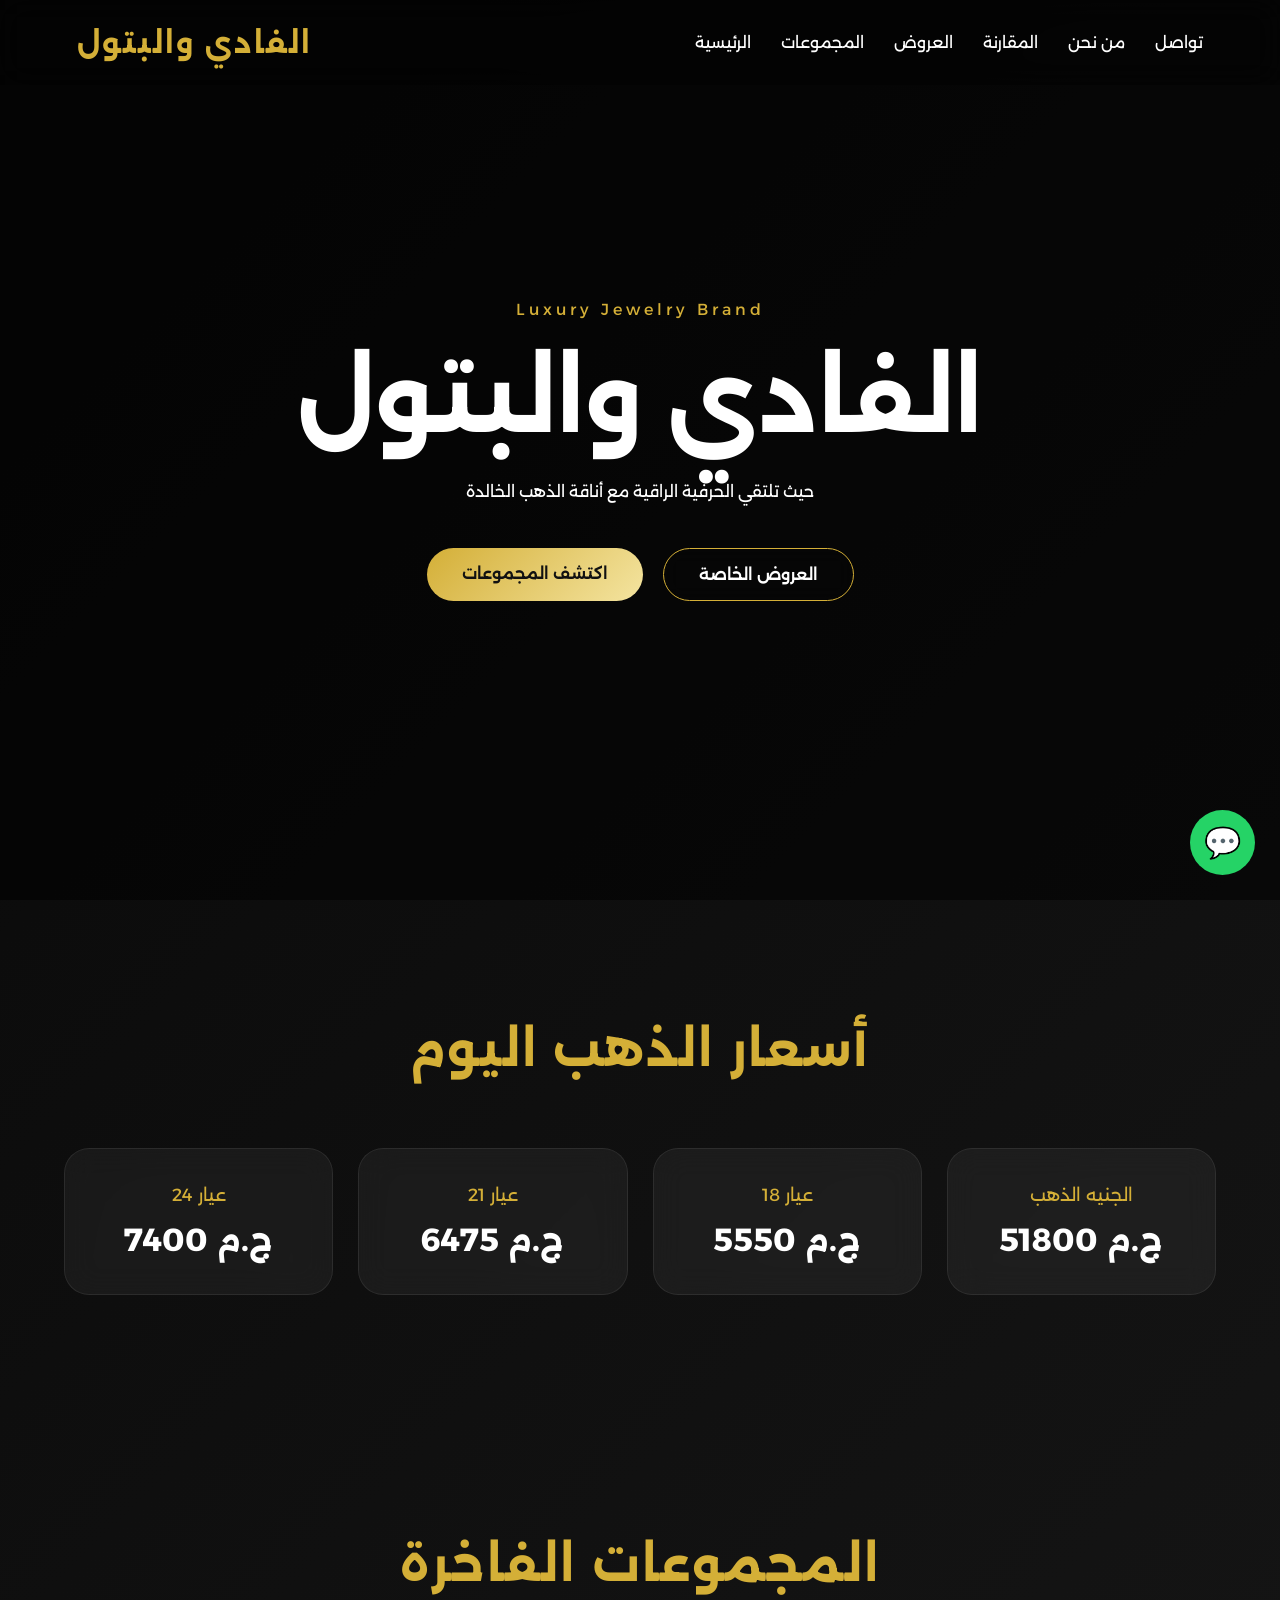
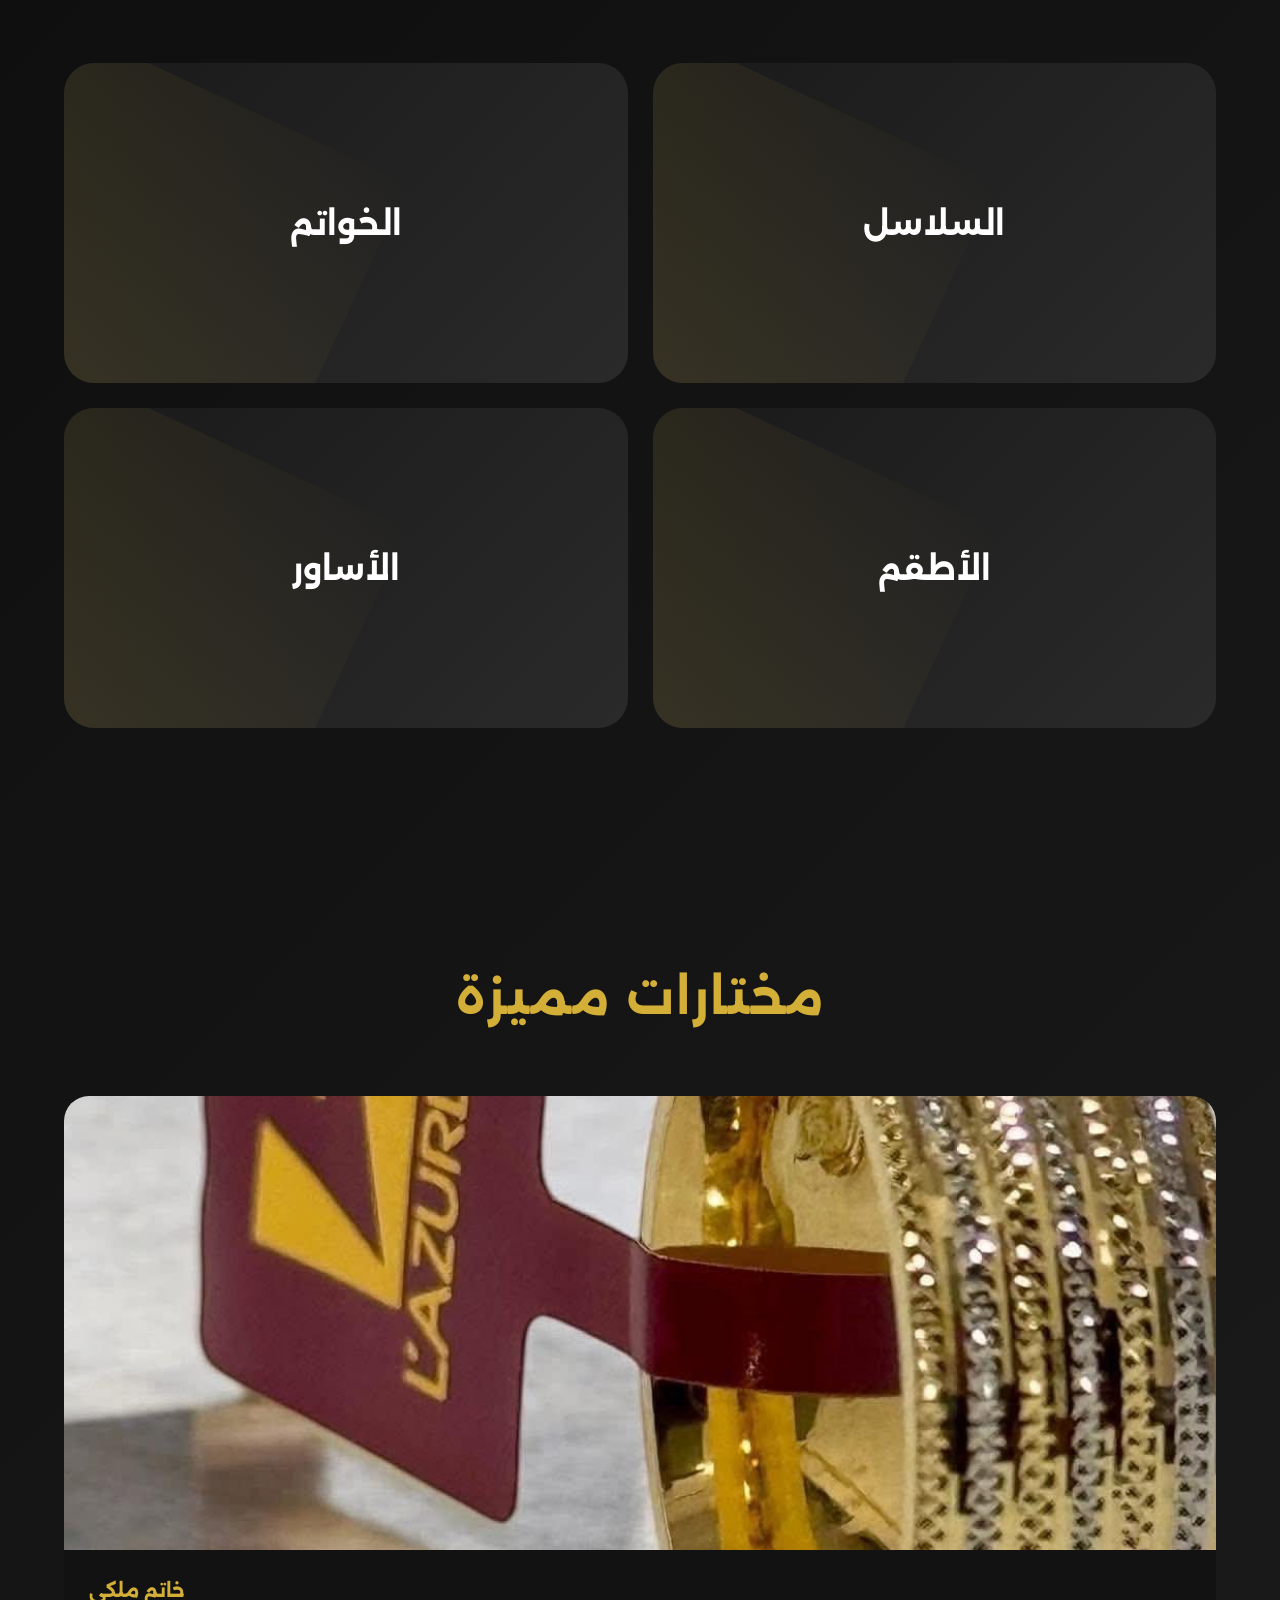
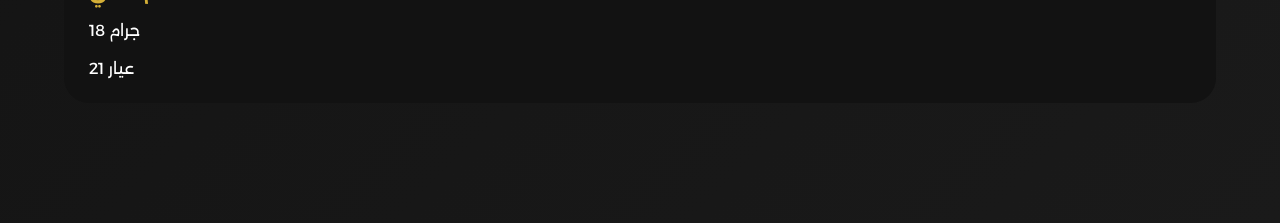
==== index.html @ ba135b95 "Add files via upload" ====
<!DOCTYPE html>
<html>
    <head>
        <meta charset="UTF-8">
        <link rel="stylesheet" href="css/style.css">
        <title>الفادى والبتول | مجوهرات ذهب</title>
    </head>
    <body>
        <header class="navbar">

    <div class="logo">
        الفادي والبتول
    </div>

    <nav>

        <a href="index.html">الرئيسية</a>

        <a href="products.html">المجموعات</a>

        <a href="offers.html">العروض</a>

        <a href="compare.html">المقارنة</a>

        <a href="about.html">من نحن</a>

        <a href="contact.html">تواصل</a>

    </nav>

        </header>
        <section class="hero">

    <video autoplay muted loop playsinline>

        <source
        src="assets/videos/hero-video.mp4"
        type="video/mp4">

    </video>

    <div class="overlay"></div>

    <div class="hero-content">

        <span>Luxury Jewelry Brand</span>

        <h1>
            الفادي والبتول
        </h1>

        <p>

            حيث تلتقي الحرفية الراقية
            مع أناقة الذهب الخالدة

        </p>

        <div class="hero-buttons">

            <a href="products.html">
                اكتشف المجموعات
            </a>

            <a href="offers.html">
                العروض الخاصة
            </a>

        </div>

    </div>

        </section>
        <section class="gold-prices">

    <div class="container">

        <h2 class="section-title">
            أسعار الذهب اليوم
        </h2>

        <div class="price-grid">

            <div class="price-card">
                <span>عيار 24</span>
                <h3>7400 ج.م</h3>
            </div>

            <div class="price-card">
                <span>عيار 21</span>
                <h3>6475 ج.م</h3>
            </div>

            <div class="price-card">
                <span>عيار 18</span>
                <h3>5550 ج.م</h3>
            </div>

            <div class="price-card">
                <span>الجنيه الذهب</span>
                <h3>51800 ج.م</h3>
            </div>

        </div>

    </div>

        </section>

        <section class="collections">

    <div class="container">

        <h2 class="section-title">
            المجموعات الفاخرة
        </h2>

        <div class="collection-grid">

            <div class="collection-card">
                <h3>الخواتم</h3>
            </div>

            <div class="collection-card">
                <h3>السلاسل</h3>
            </div>

            <div class="collection-card">
                <h3>الأساور</h3>
            </div>

            <div class="collection-card">
                <h3>الأطقم</h3>
            </div>

        </div>

    </div>

        </section>


        <section class="featured-products">

    <div class="container">

        <h2 class="section-title">
            مختارات مميزة
        </h2>

        <div class="products-grid">

            <div class="product-card">

                <img  style="width: 35cm; height: 12cm;" src="./images/rings/FB_IMG_1780835748089.jpg" >

                <div class="product-info">

                    <h3>خاتم ملكي</h3><br>

                   <p> 18 جرام </p><br>
                   <p>عيار 21</p>                    

                </div>

            </div>

        </div>

    </div>

        </section>

        <a
href="https://wa.me/201141434314"
class="whatsapp-btn">

💬

        </a>
        
    </body>
</html>
---- css/style.css ----
/* =========================
   GOOGLE FONT
========================= */

@import url('https://fonts.googleapis.com/css2?family=Alexandria:wght@300;400;500;600;700&display=swap');

:root{

    --gold:#D4AF37;
    --gold-light:#F4E4A0;

    --dark:#080808;
    --dark-2:#121212;
    --dark-3:#1A1A1A;

    --white:#ffffff;

    --transition:.4s ease;
}

/* =========================
   RESET
========================= */

*{
    margin:0;
    padding:0;
    box-sizing:border-box;
}

html{
    scroll-behavior:smooth;
}

body{

    font-family:'Alexandria',sans-serif;

    background:
    linear-gradient(
    135deg,
    var(--dark),
    var(--dark-2),
    var(--dark-3));

    color:white;

    overflow-x:hidden;
}

/* =========================
   CONTAINER
========================= */

.container{
    width:90%;
    max-width:1400px;
    margin:auto;
}

/* =========================
   SECTION
========================= */

section{
    padding:120px 0;
}

/* =========================
   TITLE
========================= */

.section-title{

    font-size:3rem;
    text-align:center;

    color:var(--gold);

    margin-bottom:70px;

    letter-spacing:2px;
}

.navbar{

    position:fixed;

    top:0;
    left:0;

    width:100%;

    display:flex;

    justify-content:space-between;

    align-items:center;

    padding:25px 6%;

    z-index:1000;

    backdrop-filter:blur(15px);

    background:
    rgba(0,0,0,.25);
}

.logo{

    color:var(--gold);

    font-size:1.8rem;

    font-weight:700;

    letter-spacing:2px;
}

nav{

    display:flex;
    gap:30px;
}

nav a{

    color:white;

    text-decoration:none;

    transition:var(--transition);
}

nav a:hover{

    color:var(--gold);
}

.hero{

    height:100vh;

    position:relative;

    overflow:hidden;
}

.hero video{

    position:absolute;

    width:100%;
    height:100%;

    object-fit:cover;
}

.overlay{

    position:absolute;

    inset:0;

    background:
    rgba(0,0,0,.55);
}

.hero-content{

    position:relative;

    z-index:5;

    height:100%;

    display:flex;

    flex-direction:column;

    justify-content:center;

    align-items:center;

    text-align:center;
}

.hero-content span{

    color:var(--gold);

    letter-spacing:4px;

    margin-bottom:20px;
}

.hero-content h1{

    font-size:6rem;

    margin-bottom:20px;
}

.hero-content p{

    max-width:700px;

    line-height:2;
}

.hero-buttons{
    display:flex;
    gap:20px;
    margin-top:40px;
    flex-wrap:wrap;
    justify-content:center;
}

.hero-buttons a{
    text-decoration:none;
    padding:16px 35px;
    border-radius:50px;
    font-size:1rem;
    font-weight:600;
    transition:0.4s ease;
    position:relative;
    overflow:hidden;
}

/* الزر الأساسي */
.hero-buttons a:first-child{
    background:linear-gradient(
        135deg,
        #D4AF37,
        #F4E4A0
    );

    color:#111;
}

/* الزر الثانوي */
.hero-buttons a:last-child{
    border:1px solid #D4AF37;
    color:#fff;
    backdrop-filter:blur(10px);
}

/* Hover */
.hero-buttons a:hover{
    transform:translateY(-4px);
}

/* لمعان ذهبي */
.hero-buttons a::before{
    content:"";

    position:absolute;

    top:0;
    left:-120%;

    width:100%;
    height:100%;

    background:
    linear-gradient(
        90deg,
        transparent,
        rgba(255,255,255,.4),
        transparent
    );

    transition:.8s;
}

.hero-buttons a:hover::before{
    left:120%;
}

/* Hover خاص بالزر الأول */
.hero-buttons a:first-child:hover{
    box-shadow:
    0 0 20px rgba(212,175,55,.5),
    0 0 40px rgba(212,175,55,.3);
}

/* Hover خاص بالزر الثاني */
.hero-buttons a:last-child:hover{
    background:#D4AF37;
    color:#111;
}

.gold-prices{
    padding:120px 0;
}

.price-grid{
    display:grid;
    grid-template-columns:repeat(auto-fit,minmax(250px,1fr));
    gap:25px;
}

.price-card{

    padding:35px;

    border-radius:25px;

    backdrop-filter:blur(15px);

    background:
    rgba(255,255,255,.05);

    border:
    1px solid rgba(255,255,255,.08);

    text-align:center;

    transition:.4s;
}

.price-card:hover{

    transform:translateY(-10px);

    border-color:#D4AF37;
}

.price-card span{

    color:#D4AF37;

    font-size:1.1rem;
}

.price-card h3{

    margin-top:15px;

    font-size:2rem;
}

.collection-grid{

    display:grid;

    grid-template-columns:
    repeat(2,1fr);

    gap:25px;
}

.collection-card{

    height:320px;

    border-radius:30px;

    display:flex;

    justify-content:center;

    align-items:center;

    position:relative;

    overflow:hidden;

    cursor:pointer;

    background:
    linear-gradient(
    135deg,
    #1a1a1a,
    #2a2a2a);
}

.collection-card h3{

    font-size:2rem;

    color:#fff;

    z-index:2;
}

.collection-card::before{

    content:"";

    position:absolute;

    width:150%;

    height:150%;

    background:
    linear-gradient(
    45deg,
    transparent,
    rgba(212,175,55,.15),
    transparent);

    transform:rotate(25deg);

    left:-100%;

    transition:1s;
}

.collection-card:hover::before{

    left:100%;
}

.products-grid{

    display:grid;

    grid-template-columns:
    repeat(auto-fit,minmax(300px,1fr));

    gap:30px;
}

.product-card{

    overflow:hidden;

    border-radius:25px;

    background:#121212;

    transition:.4s;
}

.product-card img{

    width:100%;

    height:350px;

    object-fit:cover;
}

.product-card:hover{

    transform:translateY(-10px);
}

.product-info{

    padding:25px;
}

.product-info h3{

    color:#D4AF37;
}

.product-info a{

    display:inline-block;

    margin-top:15px;

    text-decoration:none;

    color:#fff;
}

.whatsapp-btn{

    position:fixed;

    right:25px;

    bottom:25px;

    width:65px;

    height:65px;

    border-radius:50%;

    display:flex;

    justify-content:center;

    align-items:center;

    background:#25D366;

    font-size:30px;

    text-decoration:none;

    z-index:9999;
}

.products-hero{

    padding-top:180px;
    padding-bottom:80px;

    text-align:center;
}

.products-hero h1{

    font-size:4rem;

    color:#D4AF37;

    margin-bottom:20px;
}

.products-hero p{

    color:#ddd;

    font-size:1.1rem;
}

.products-toolbar{

    width:90%;
    max-width:1200px;

    margin:auto;

    display:flex;

    gap:20px;

    justify-content:center;

    flex-wrap:wrap;

    margin-bottom:80px;
}

.products-toolbar input,
.products-toolbar select{

    padding:15px 20px;

    border:none;

    border-radius:50px;

    background:#181818;

    color:white;

    min-width:250px;
}

.magazine-layout{

    width:90%;

    max-width:1400px;

    margin:auto;

    display:grid;

    grid-template-columns:
    repeat(12,1fr);

    gap:25px;
}

.luxury-card{

    position:relative;

    overflow:hidden;

    border-radius:30px;

    cursor:pointer;

    margin: 20px;
}

.large{
    grid-column:span 8;
    height:600px;
}

.medium{
    grid-column:span 4;
    height:600px;
}

.small{
    grid-column:span 6;
    height:450px;
}

.luxury-card img{

    width:100%;
    height:100%;

    object-fit:cover;

    transition:.8s;
}

.luxury-card:hover img{

    transform:scale(1.08);
}

.card-overlay{

    position:absolute;

    inset:0;

    background:
    linear-gradient(
    to top,
    rgba(0,0,0,.85),
    transparent);

    display:flex;

    flex-direction:column;

    justify-content:flex-end;

    padding:30px;
}

.card-overlay h3{

    color:#D4AF37;

    font-size:2rem;
}

.card-overlay p{

    margin:10px 0;
}
.wishlist-btn{

    position:absolute;

    top:20px;
    right:20px;

    width:50px;
    height:50px;

    border:none;

    border-radius:50%;

    background:
    rgba(255,255,255,.15);

    color:white;

    font-size:22px;

    cursor:pointer;

    z-index:5;
}

.wishlist-btn.active{

    background:#D4AF37;

    color:black;
}

.product-page{
    padding:140px 5%;
}

.product-container{
    display:grid;
    grid-template-columns:1fr 1fr;
    gap:60px;
    align-items:center;
}
.product-gallery img{
    width:100%;
    border-radius:25px;
}

.thumbs{
    display:flex;
    gap:15px;
    margin-top:20px;
}

.thumbs img{
    width:80px;
    height:80px;
    object-fit:cover;
    border-radius:15px;
    cursor:pointer;
    opacity:0.7;
    transition:.3s;
}

.thumbs img:hover{
    opacity:1;
    transform:scale(1.1);
}

.product-info h1{
    font-size:2.8rem;
    color:#D4AF37;
}

.price{
    font-size:2rem;
    margin:20px 0;
    color:white;
}

.desc{
    line-height:1.8;
    color:#ccc;
}

.specs{
    list-style:none;
    margin:20px 0;
}

.specs li{
    padding:10px 0;
    border-bottom:1px solid rgba(255,255,255,0.1);
}
.whatsapp-buy{
    display:inline-block;
    margin-top:25px;
    padding:15px 35px;
    background:#25D366;
    color:white;
    text-decoration:none;
    border-radius:50px;
    font-weight:bold;
    transition:.4s;
}

.whatsapp-buy:hover{
    transform:translateY(-5px);
    box-shadow:0 10px 25px rgba(37,211,102,0.3);
}

.related{
    padding:100px 5%;
}

.related h2{
    text-align:center;
    color:#D4AF37;
    margin-bottom:50px;
}

.related-grid{
    display:grid;
    grid-template-columns:repeat(auto-fit,minmax(250px,1fr));
    gap:30px;
}

.related-card{
    background:#121212;
    padding:20px;
    border-radius:20px;
    text-align:center;
    transition:.4s;
}

.related-card:hover{
    transform:translateY(-10px);
}

.related-card img{
    width:100%;
    border-radius:15px;
    margin-bottom:15px;
}
.offer-hero{
    text-align:center;
    padding:160px 5% 80px;
}

.offer-hero h1{
    font-size:3.5rem;
    color:#D4AF37;
}

.timer{
    display:flex;
    justify-content:center;
    gap:20px;
    margin-top:30px;
    flex-wrap:wrap;
}

.timer div{
    background:rgba(255,255,255,0.05);
    padding:20px;
    border-radius:20px;
    min-width:100px;
    border:1px solid rgba(212,175,55,0.2);
}

.offers-grid{
    display:grid;
    grid-template-columns:repeat(auto-fit,minmax(280px,1fr));
    gap:30px;
    padding:60px 5%;
}

.offer-card{
    background:#121212;
    border-radius:25px;
    overflow:hidden;
    text-align:center;
    transition:.4s;
}

.offer-card:hover{
    transform:translateY(-10px);
}

.offer-card img{
    width:100%;
    height:300px;
    object-fit:cover;
}

.old{
    text-decoration:line-through;
    color:#999;
}

.new{
    color:#D4AF37;
    font-size:1.3rem;
}
.wishlist{
    padding:150px 5%;
    text-align:center;
}

.wishlist-grid{
    display:grid;
    grid-template-columns:repeat(auto-fit,minmax(250px,1fr));
    gap:30px;
    margin-top:50px;
}

.wish-card{
    background:#121212;
    padding:20px;
    border-radius:20px;
}
.wishlist-btn{
    position:absolute;
    top:15px;
    right:15px;

    width:45px;
    height:45px;

    border:none;
    border-radius:50%;

    background:rgba(0,0,0,0.5);
    color:white;

    font-size:20px;

    cursor:pointer;

    transition:0.3s;
}

.wishlist-btn:hover{
    background:#D4AF37;
    color:black;
    transform:scale(1.1);
}
.about-hero{
    padding:160px 5% 80px;
    text-align:center;
}

.about-hero h1{
    font-size:4rem;
    color:#D4AF37;
}

.timeline{
    width:80%;
    margin:auto;
    padding:60px 0;
}

.timeline-item{
    background:#121212;
    padding:30px;
    margin-bottom:20px;
    border-left:4px solid #D4AF37;
    transition:.3s;
}

.timeline-item:hover{
    transform:translateX(10px);
}

.contact{
    padding:150px 5%;
    text-align:center;
}



.contact-form button{
    padding:15px;
    background:#D4AF37;
    border:none;
    cursor:pointer;
}

.whatsapp{
    display:inline-block;
    margin-top:30px;
    padding:15px 30px;
    background:#25D366;
    color:white;
    text-decoration:none;
    border-radius:30px;
}
.compare{
    padding:150px 5%;
    text-align:center;
}

.compare-grid{
    display:flex;
    justify-content:center;
    align-items:center;
    gap:30px;
    flex-wrap:wrap;
}

.compare-card{
    background:#121212;
    padding:40px;
    border-radius:20px;
    width:250px;
}

.vs{
    font-size:2rem;
    color:#D4AF37;
}
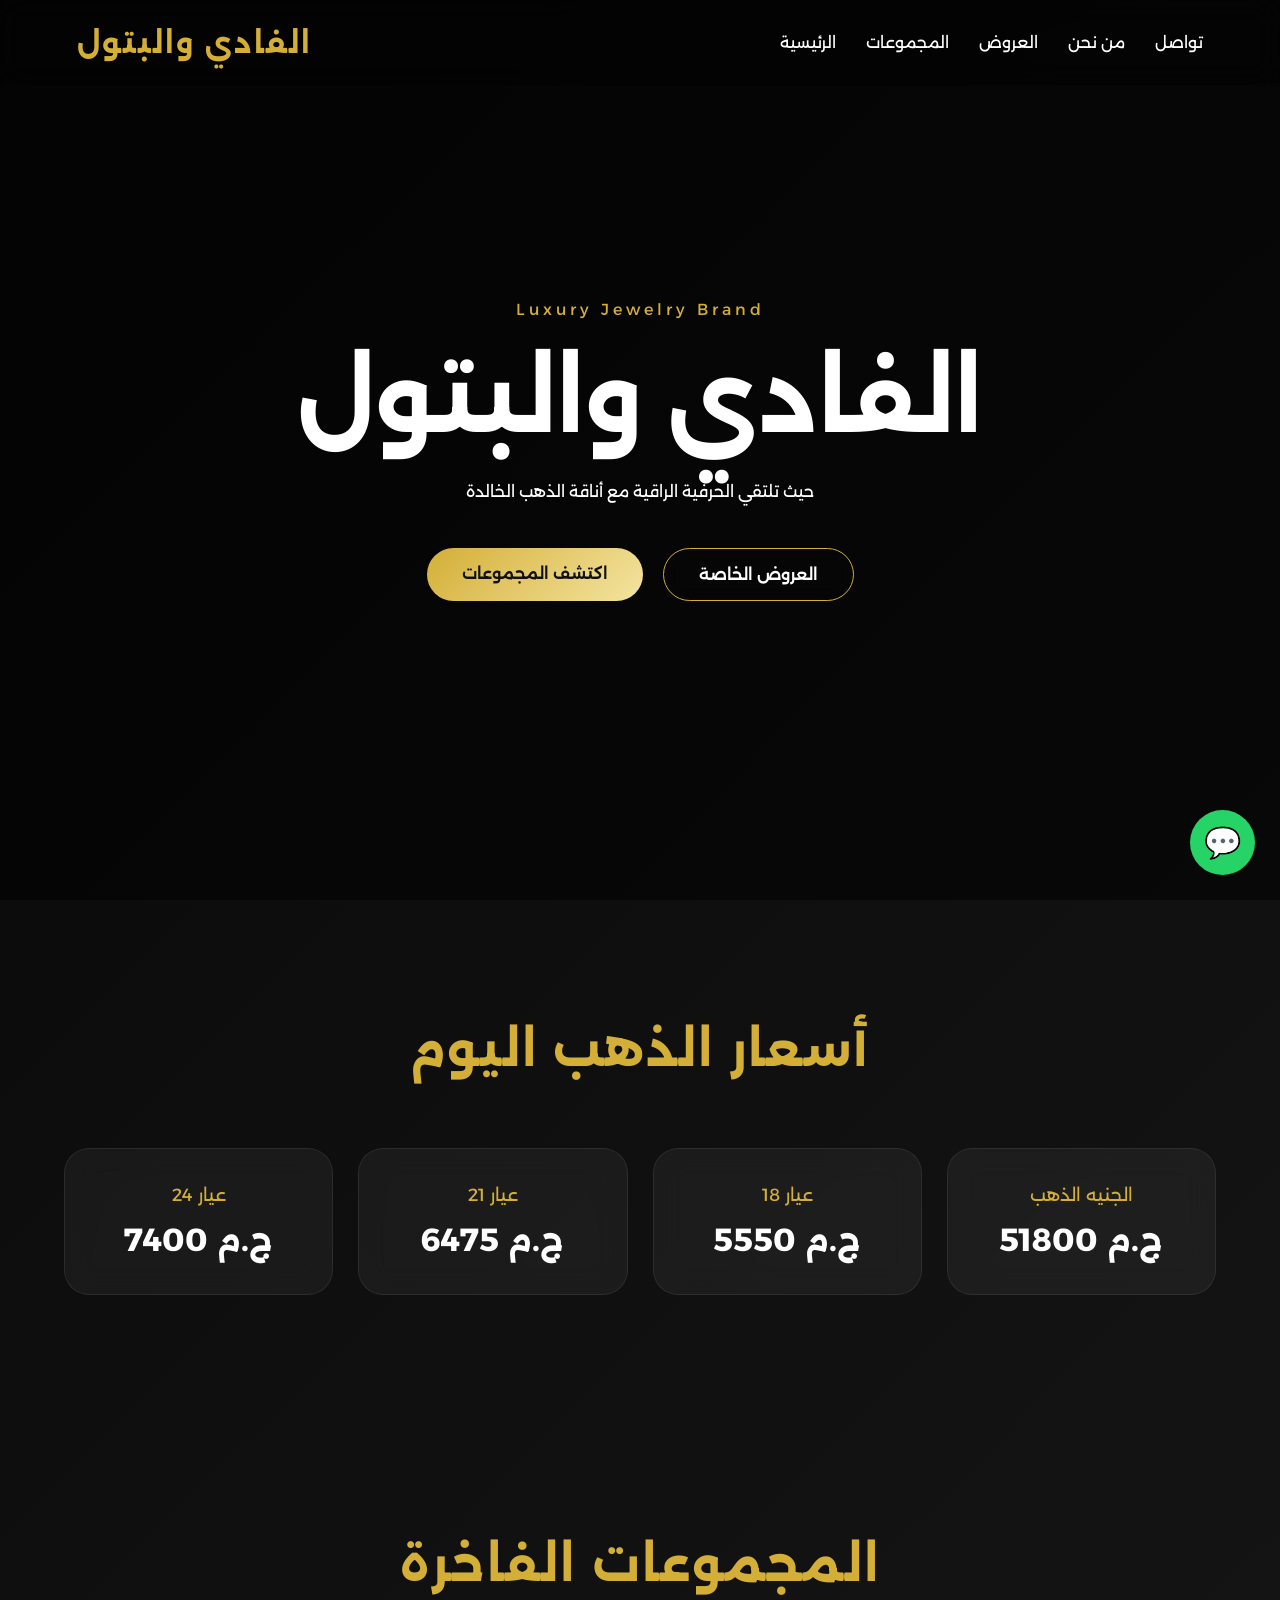
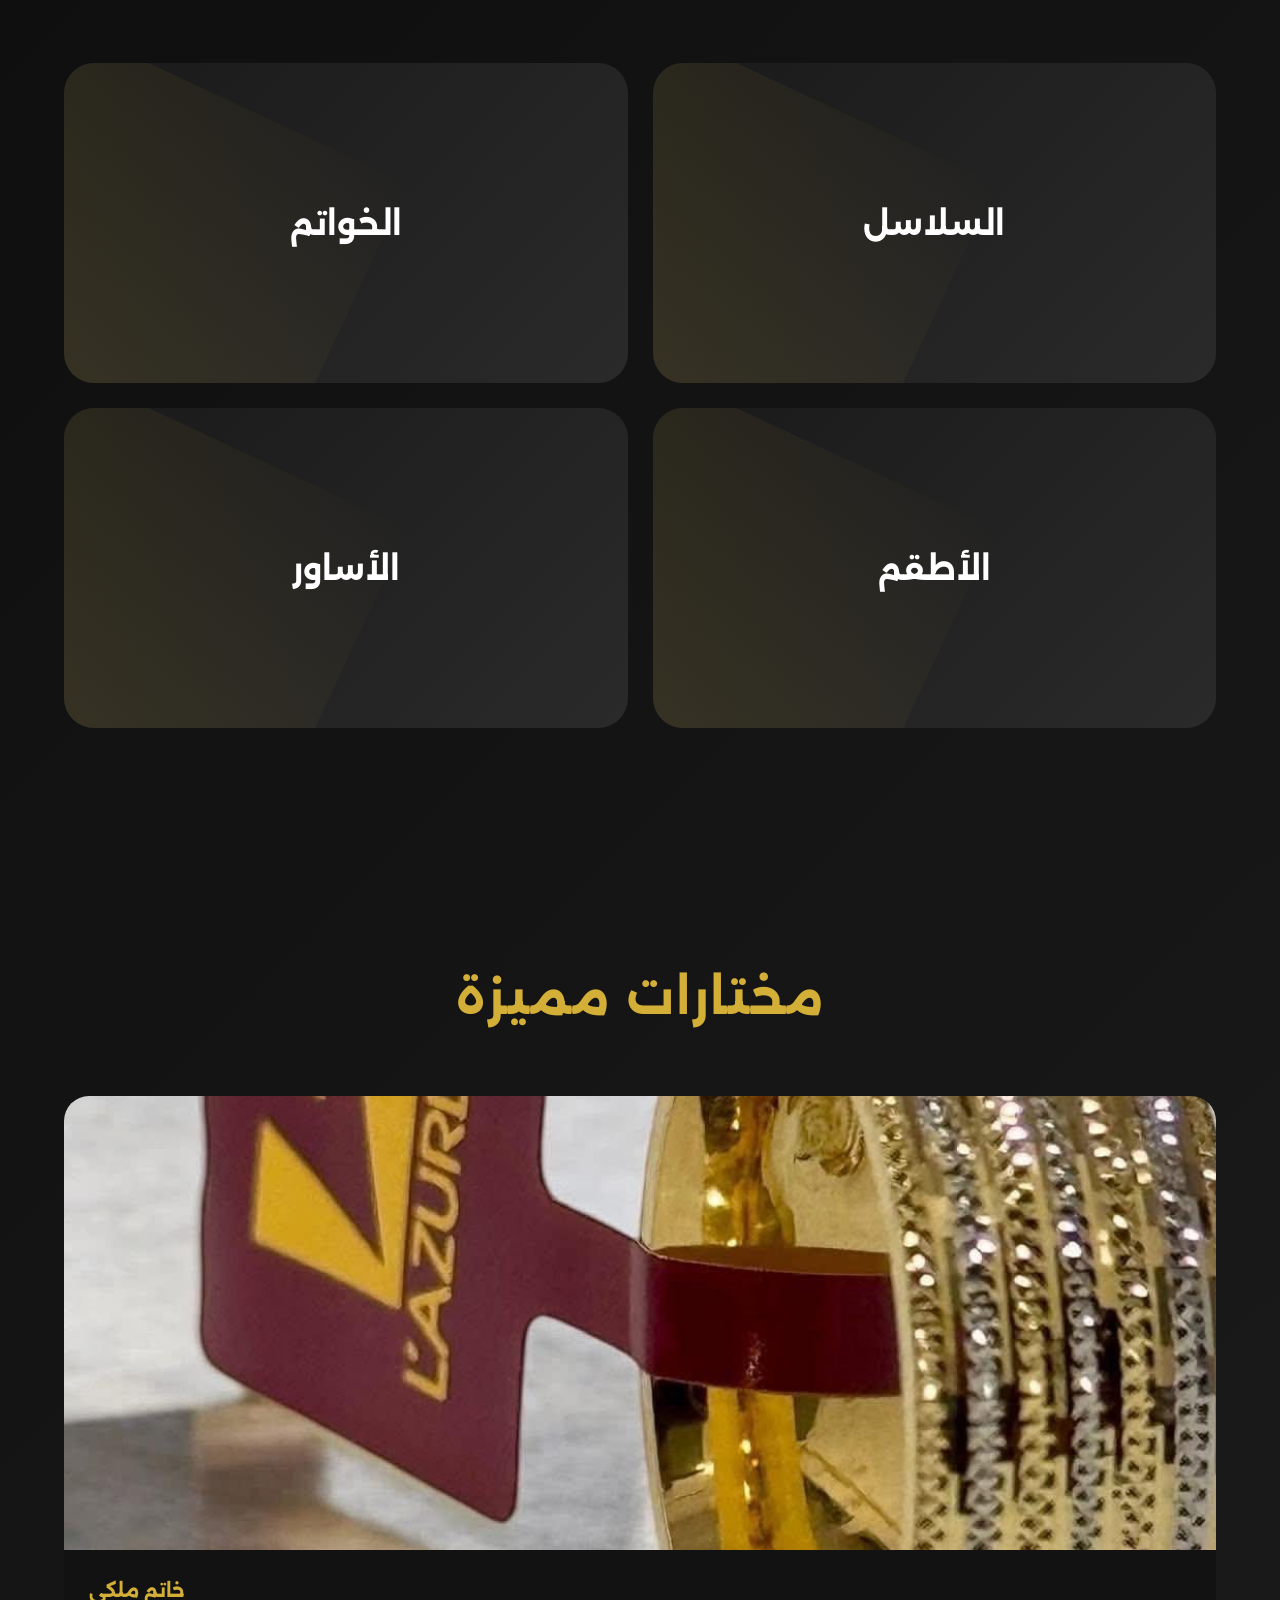
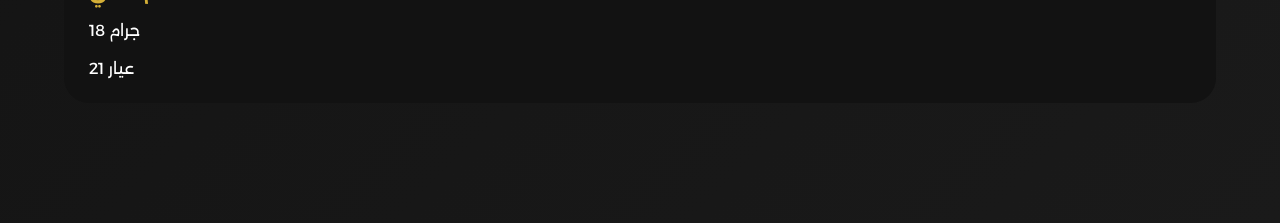
==== commit 40fcc833: "Fix HTML structure and remove duplicate content" ====
--- a/index.html
+++ b/index.html
@@ -19,8 +19,6 @@
         <a href="products.html">المجموعات</a>
 
         <a href="offers.html">العروض</a>
-
-        <a href="compare.html">المقارنة</a>
 
         <a href="about.html">من نحن</a>
 
@@ -180,4 +178,4 @@
         </a>
         
     </body>
-</html>+</html>
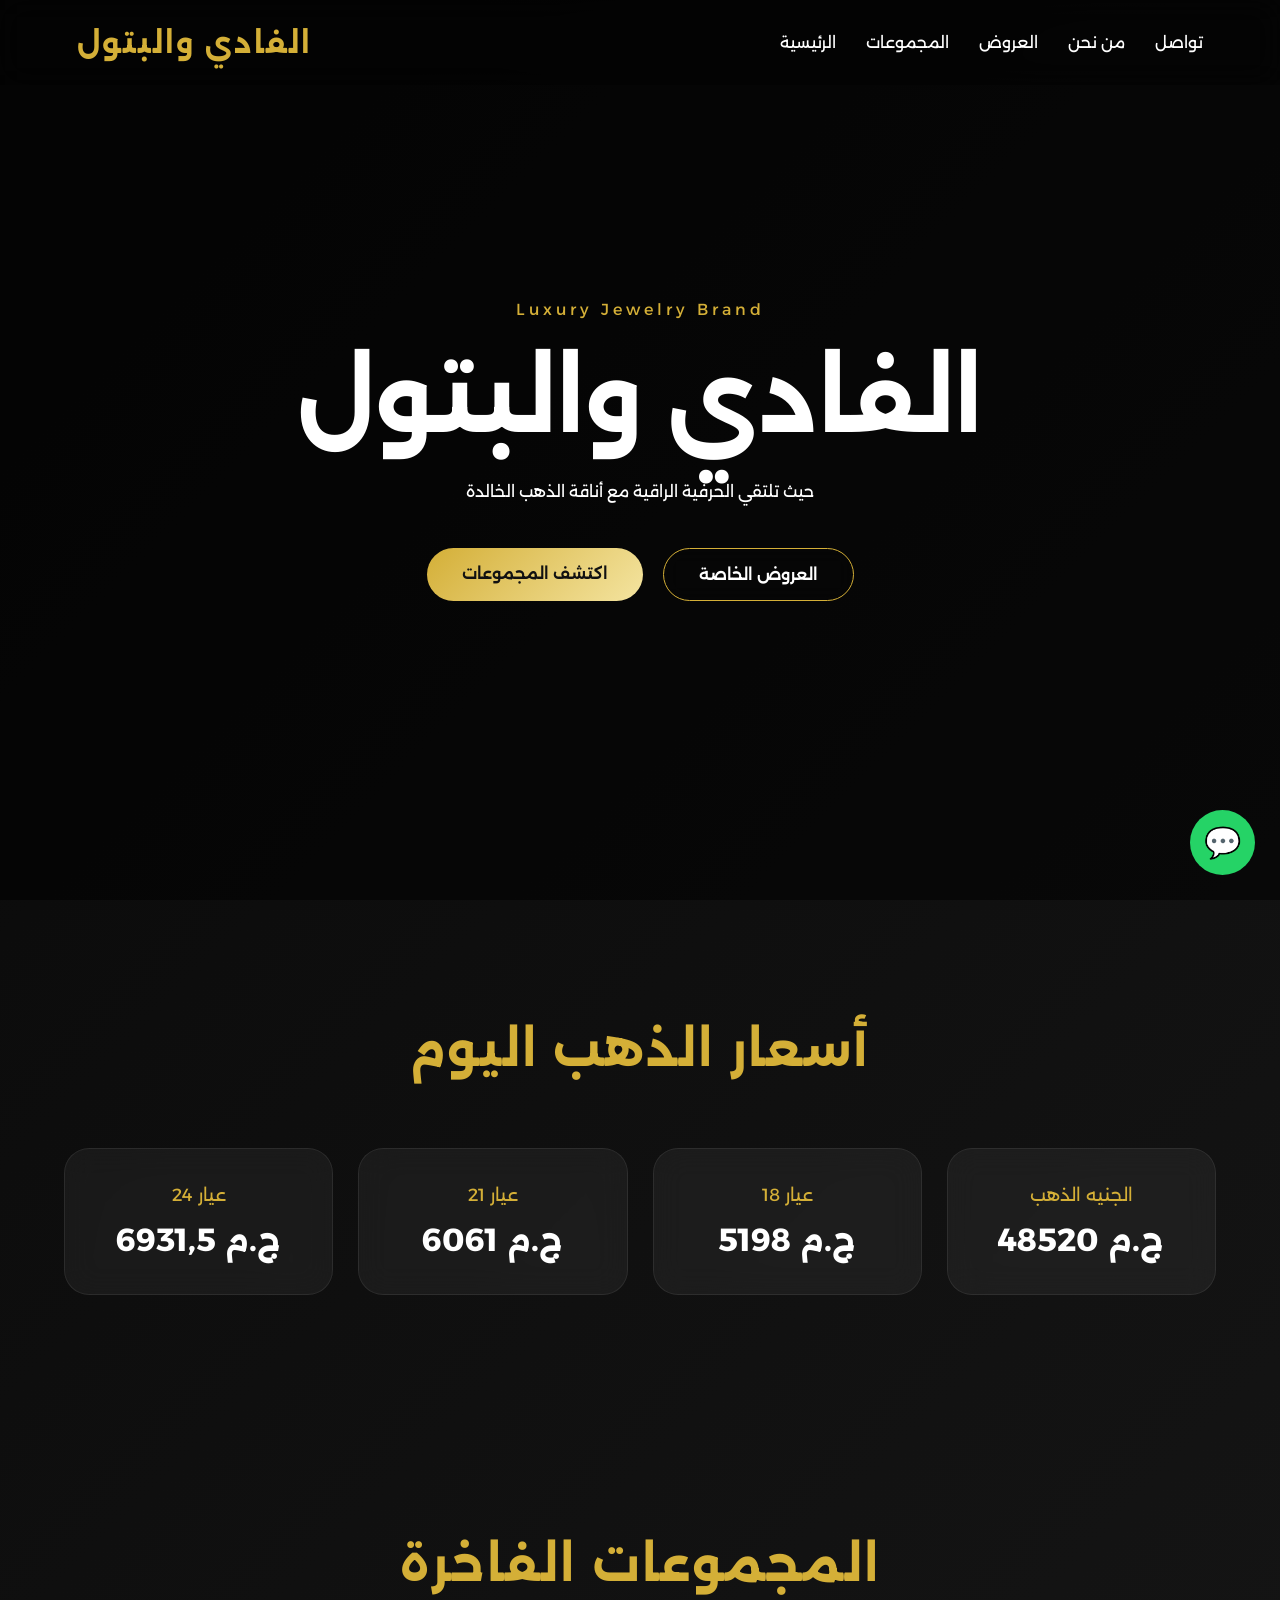
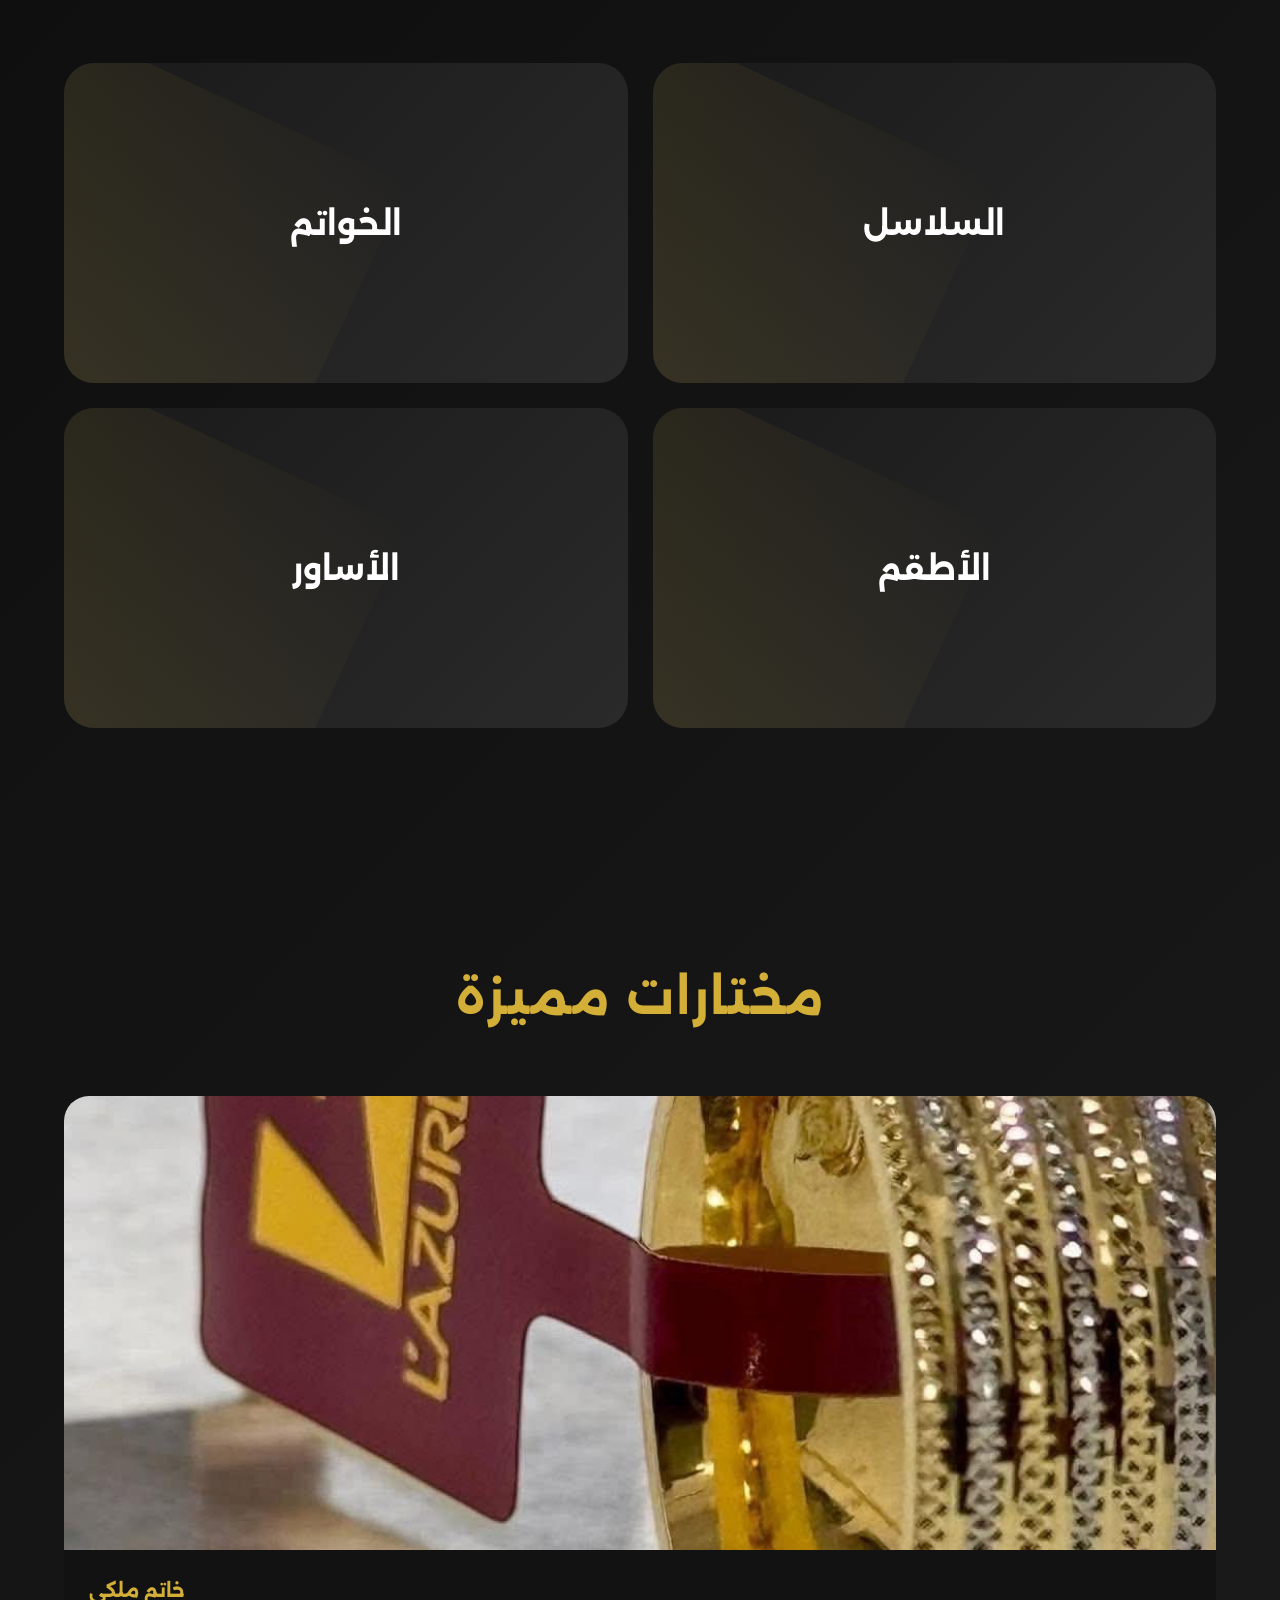
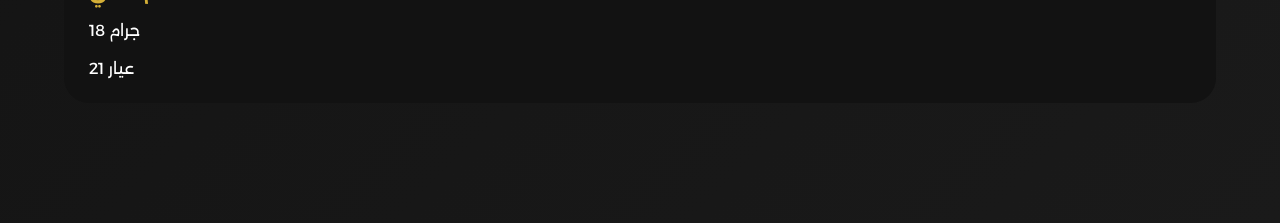
==== commit 8053a797: "Fix HTML structure and update gold prices Updated gold prices and fixed HTML formatting." ====
--- a/index.html
+++ b/index.html
@@ -81,22 +81,22 @@
 
             <div class="price-card">
                 <span>عيار 24</span>
-                <h3>7400 ج.م</h3>
+                <h3>6931,5 ج.م</h3>
             </div>
 
             <div class="price-card">
                 <span>عيار 21</span>
-                <h3>6475 ج.م</h3>
+                <h3>6061 ج.م</h3>
             </div>
 
             <div class="price-card">
                 <span>عيار 18</span>
-                <h3>5550 ج.م</h3>
+                <h3>5198 ج.م</h3>
             </div>
 
             <div class="price-card">
                 <span>الجنيه الذهب</span>
-                <h3>51800 ج.م</h3>
+                <h3>48520 ج.م</h3>
             </div>
 
         </div>
